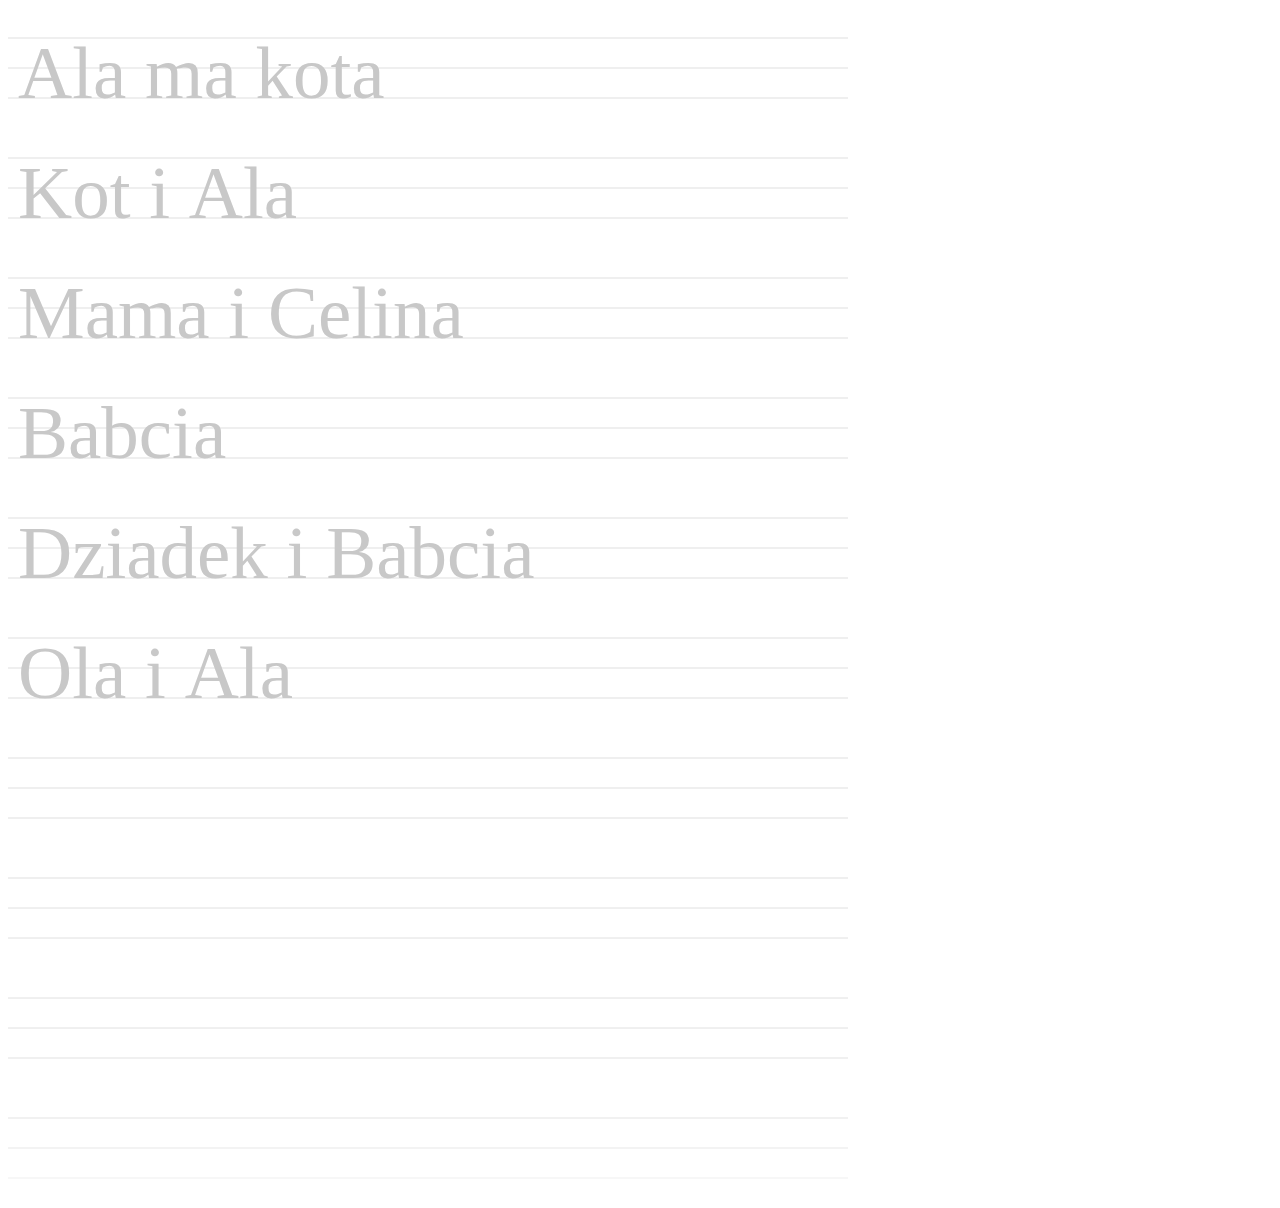
==== index.html @ 9b28d649 "Initial revision" ====
<!DOCTYPE html>
<html lang="en">
    <head>
        <meta charset="utf8">
        <title>School Text Printing</title>
        <link type="text/css" href="styles/default.css">
    </head>
    <body onload="main()">
        <canvas id="myBoard"></canvas>
        <script type="text/javascript" src="js/lines.js"></script>
    </body>
</html>
---- styles/default.css ----
#myBoard {
  border: 1px solid #000000;
}
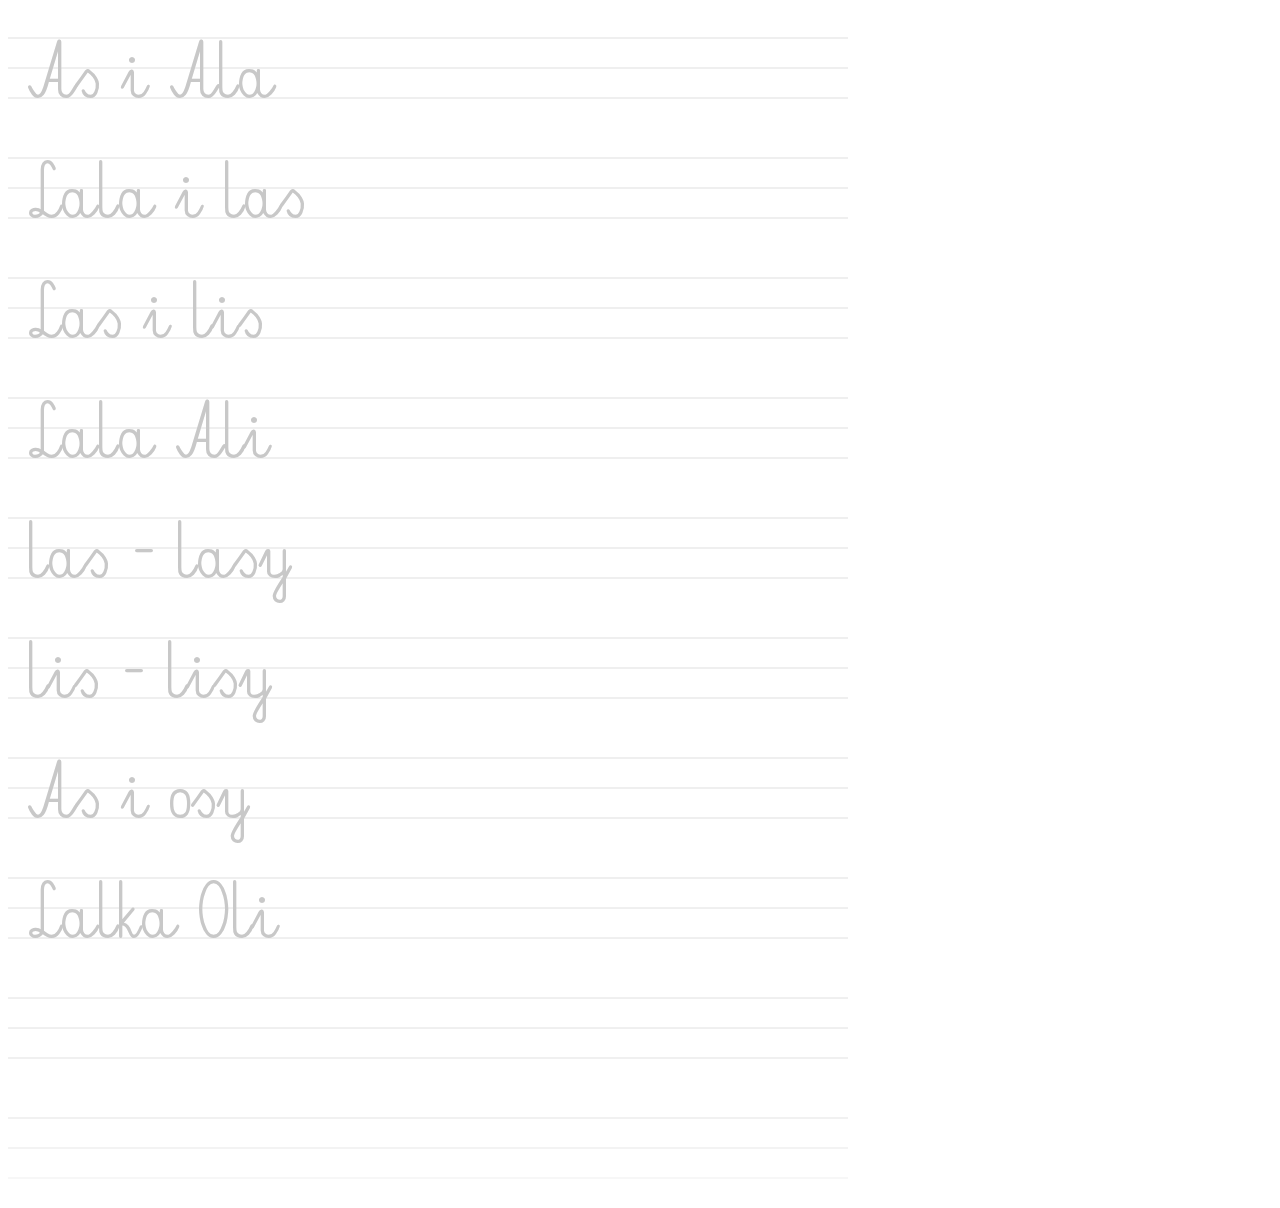
==== commit ea23d7d9: "Main html file renamed to index.html" ====
--- a/index.html
+++ b/index.html
@@ -3,7 +3,8 @@
     <head>
         <meta charset="utf8">
         <title>School Text Printing</title>
-        <link type="text/css" href="styles/default.css">
+        <link rel="preload" as="font" href="fonts/Elementarz2.ttf" type="font/ttf" crossorigin="anonymous">
+        <link rel="stylesheet" type="text/css" href="styles/default.css">
     </head>
     <body onload="main()">
         <canvas id="myBoard"></canvas>
--- a/styles/default.css
+++ b/styles/default.css
@@ -1,3 +1,8 @@
 #myBoard {
-  border: 1px solid #000000;
+  border: 0px solid #000000;
 }
+
+@font-face {
+  font-family: schoolFont;
+  src: url(../fonts/Elementarz2.ttf);
+}
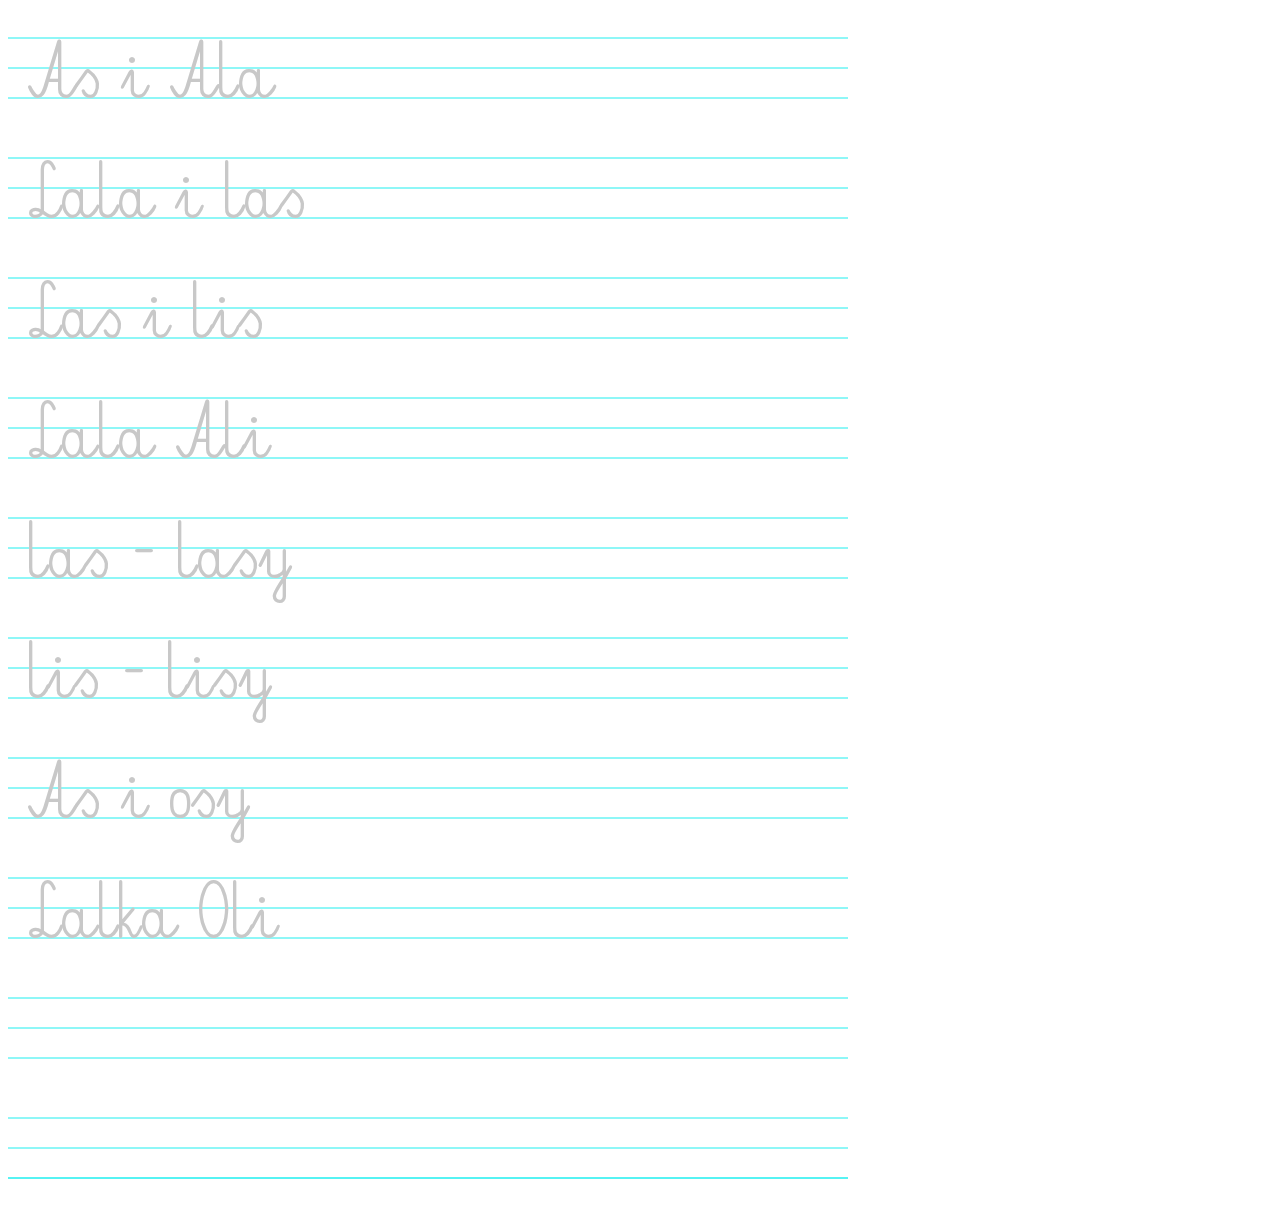
==== commit f6422928: "Load initial text using html iframe instead of js fetch" ====
--- a/index.html
+++ b/index.html
@@ -8,6 +8,7 @@
     </head>
     <body onload="main()">
         <canvas id="myBoard"></canvas>
-        <script type="text/javascript" src="js/lines.js"></script>
+        <iframe id="initText" src="text.txt"></iframe>
+        <script type="application/javascript" src="js/lines.js"></script>
     </body>
 </html>
--- a/styles/default.css
+++ b/styles/default.css
@@ -1,8 +1,15 @@
+@font-face {
+  font-family: schoolFont;
+  src: url(../fonts/Elementarz2.ttf);
+}
+
 #myBoard {
   border: 0px solid #000000;
 }
 
-@font-face {
-  font-family: schoolFont;
-  src: url(../fonts/Elementarz2.ttf);
+#initText {
+  position: absolute;
+  left: 10px;
+  top: 10px;
+  visibility: hidden;
 }
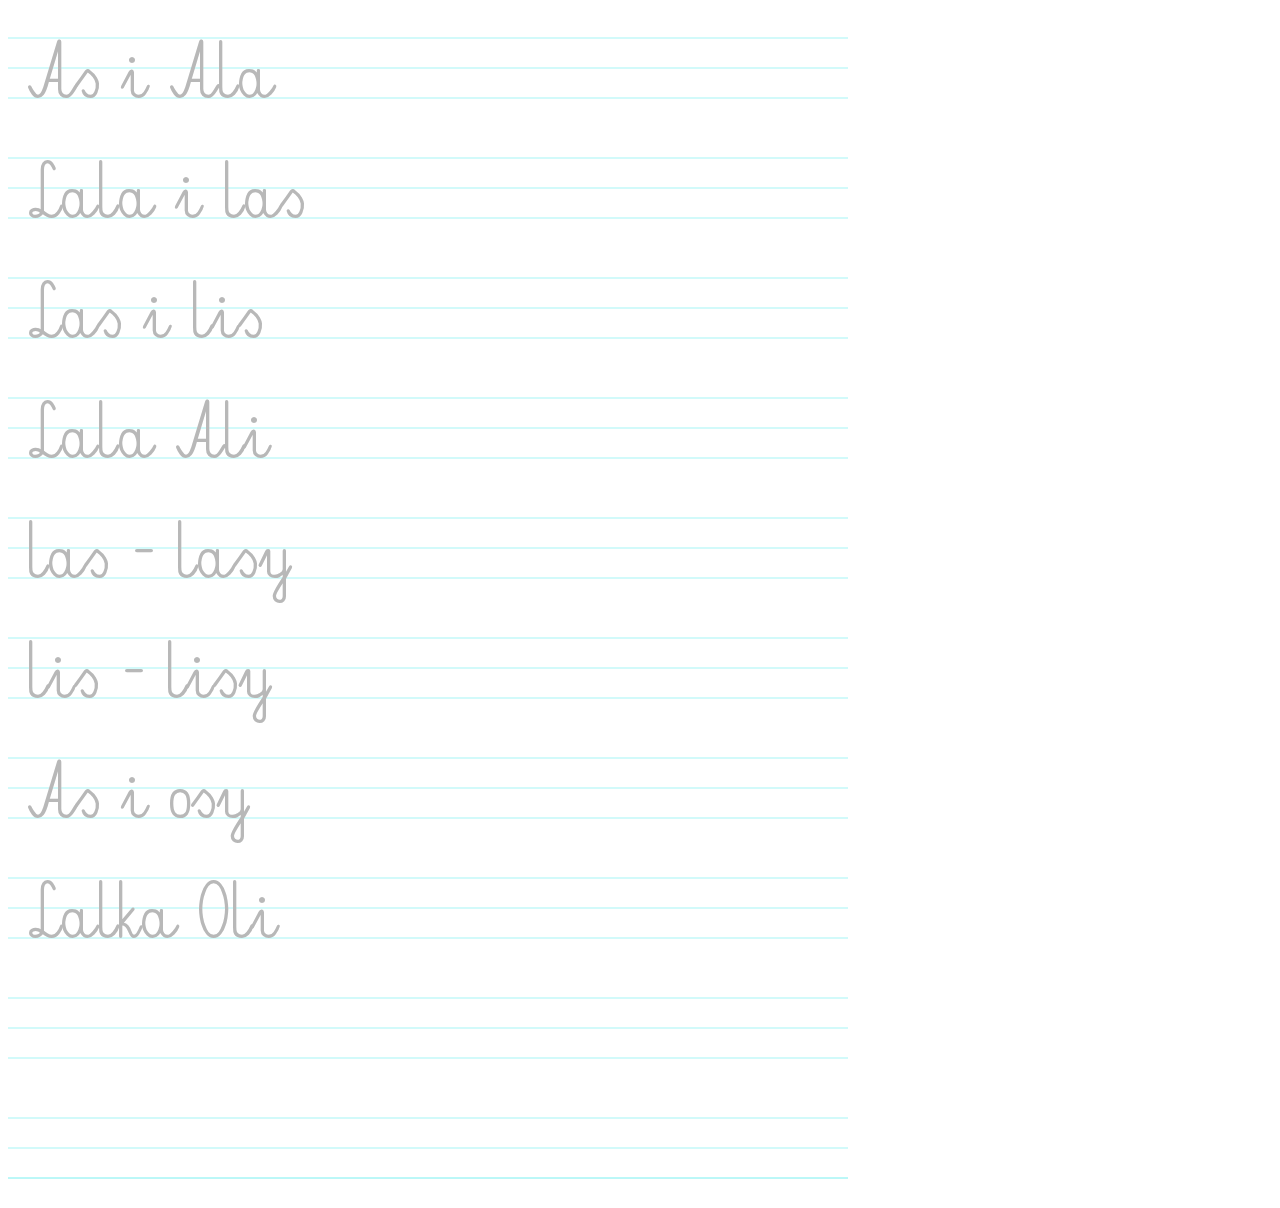
==== commit 6a13b064: "Clean-up" ====
--- a/index.html
+++ b/index.html
@@ -1,13 +1,16 @@
 <!DOCTYPE html>
 <html lang="en">
     <head>
-        <meta charset="utf8">
+        <meta charset="utf-8">
         <title>School Text Printing</title>
         <link rel="preload" as="font" href="fonts/Elementarz2.ttf" type="font/ttf" crossorigin="anonymous">
         <link rel="stylesheet" type="text/css" href="styles/default.css">
     </head>
     <body onload="main()">
         <canvas id="myBoard"></canvas>
+        <form id="textForm" onsubmit="return false;">
+          <input id="textInput" type="text">
+        </form>
         <iframe id="initText" src="text.txt"></iframe>
         <script type="application/javascript" src="js/lines.js"></script>
     </body>
--- a/styles/default.css
+++ b/styles/default.css
@@ -7,6 +7,19 @@
   border: 0px solid #000000;
 }
 
+#textInput {
+  border: none;
+  background: transparent;
+  visibility: hidden;
+  font-family: schoolFont;
+  font-size: 75px;
+  position: absolute;
+  left: 8px;
+  top: 28px;
+  width: 840px;
+  padding-left: 20px;
+}
+
 #initText {
   position: absolute;
   left: 10px;
